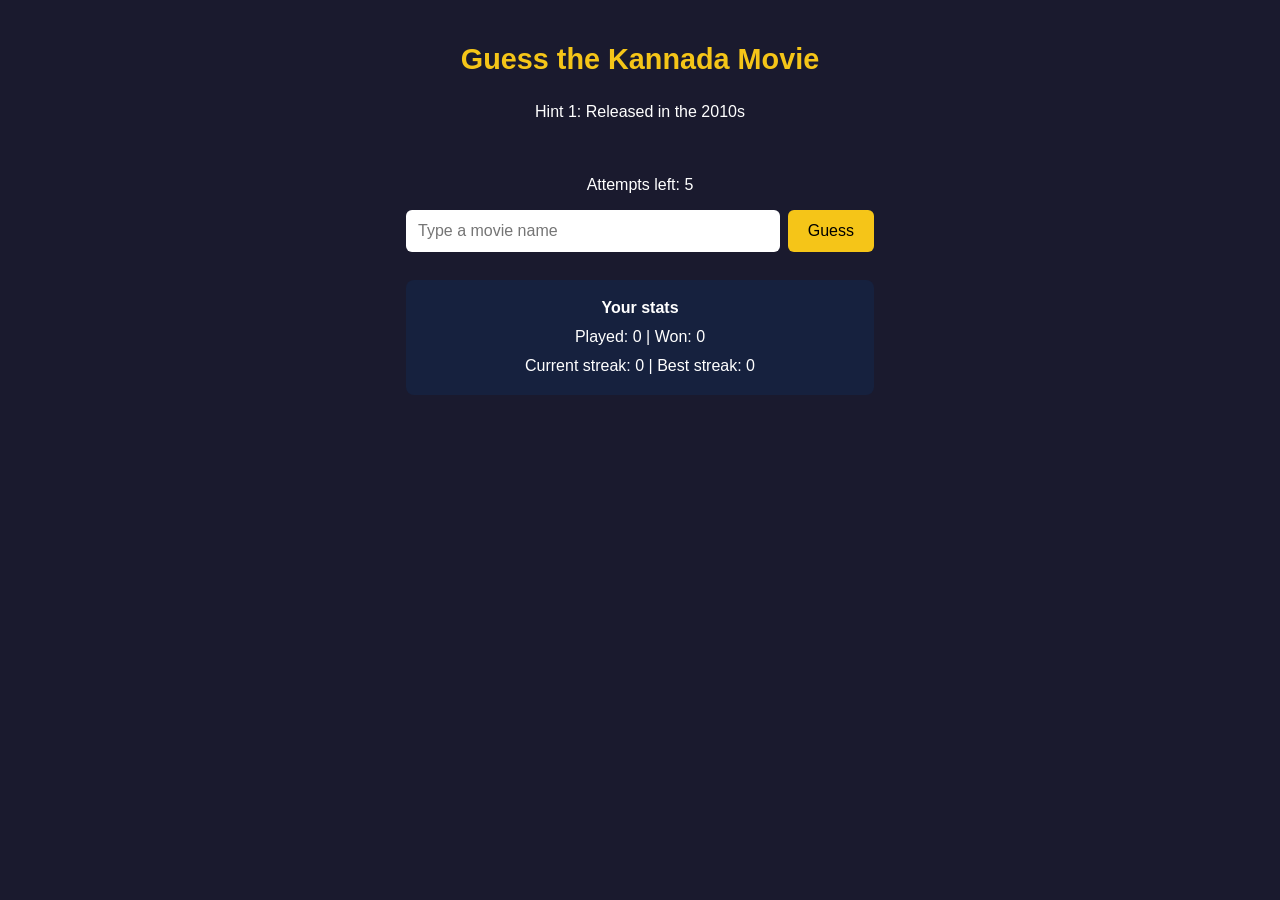
==== index.html @ 666d5594 "Add files via upload" ====
<!DOCTYPE html>
<html lang="en">
<head>
  <meta charset="UTF-8">
  <meta name="viewport" content="width=device-width, initial-scale=1.0">
  <title>Kannada Guess</title>
  <link rel="stylesheet" href="style.css">
</head>
<body>
  <h1>Guess the Kannada Movie</h1>

  <div id="hints"></div>
  <p id="attempts"></p>

  <div id="guess-row">
  <input type="text" id="guess-input" placeholder="Type a movie name">
  <button id="guess-button">Guess</button>
</div>

  <p id="message"></p>
  <button id="share-button" hidden>Share result</button>
  <div id="stats"></div>

  <script src="script.js"></script>
</body>
</html>
---- style.css ----
* {
  box-sizing: border-box;
}

body {
  font-family: Arial, sans-serif;
  background-color: #1a1a2e;
  color: #ffffff;
  max-width: 500px;
  margin: 0 auto;
  padding: 24px 16px;
  text-align: center;
}

h1 {
  color: #f5c518;
  font-size: 1.8rem;
}

#hints {
  margin: 24px 0 8px;
  min-height: 60px;
}

#hints p {
  line-height: 1.5;
  margin: 8px 0;
}

#guess-row {
  display: flex;
  gap: 8px;
  margin-top: 12px;
}

#guess-input {
  flex: 1;
  min-width: 0;
  padding: 12px;
  font-size: 16px;
  border-radius: 6px;
  border: none;
}

#guess-button {
  padding: 12px 20px;
  font-size: 16px;
  border-radius: 6px;
  border: none;
  background-color: #f5c518;
  cursor: pointer;
}

#guess-button:hover {
  background-color: #ffd84d;
}

#guess-button:disabled {
  opacity: 0.5;
  cursor: not-allowed;
}

#message {
  margin-top: 20px;
  font-weight: bold;
  line-height: 1.5;
}

#share-button {
  margin-top: 12px;
  padding: 12px 20px;
  font-size: 16px;
  border-radius: 6px;
  border: none;
  background-color: #4caf50;
  color: #ffffff;
  cursor: pointer;
}

#stats {
  margin-top: 28px;
  padding: 14px;
  background-color: #16213e;
  border-radius: 8px;
  line-height: 1.8;
}

/* Small phones */
@media (max-width: 480px) {
  body {
    padding: 16px 12px;
  }

  h1 {
    font-size: 1.4rem;
  }

  #share-button {
    width: 100%;
  }
}
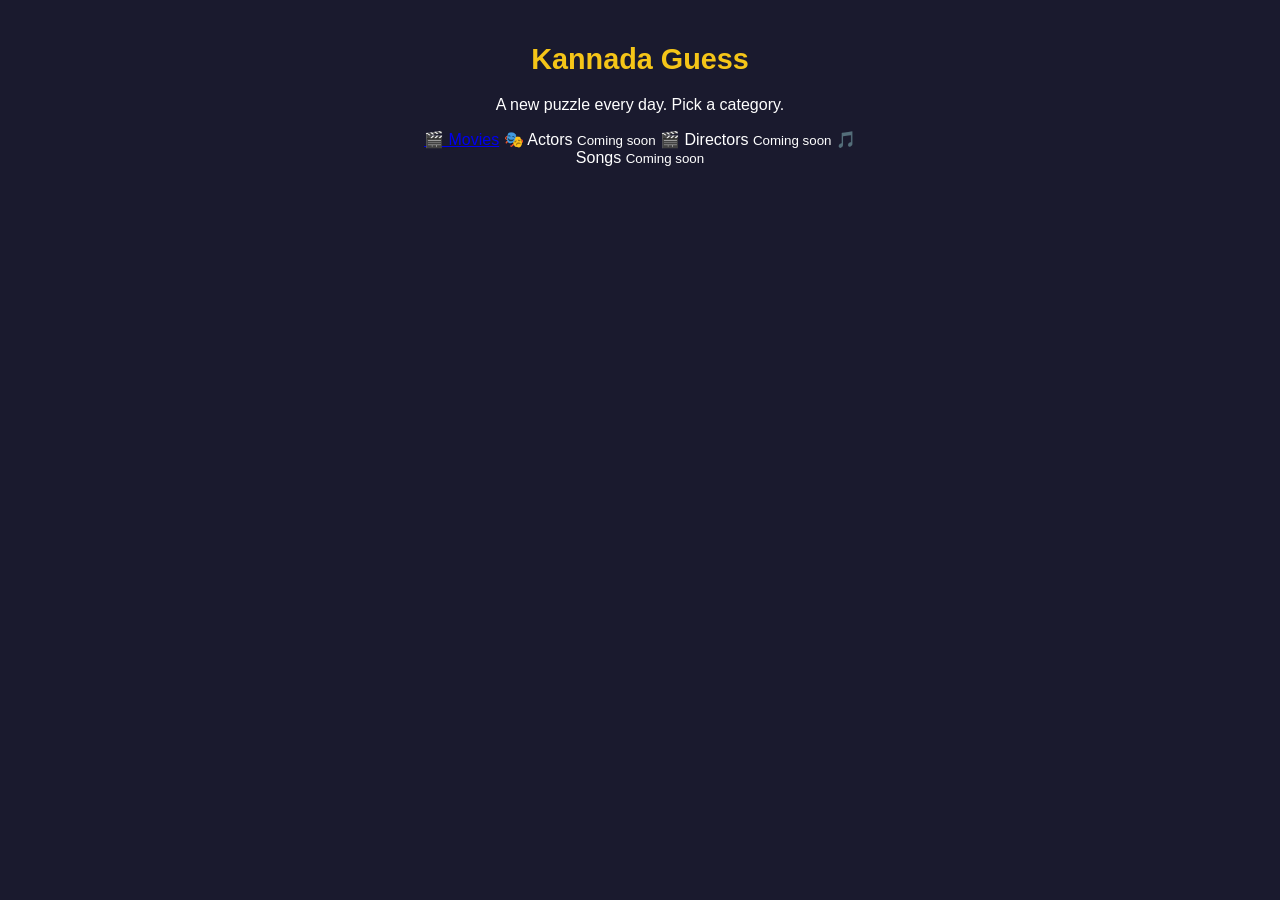
==== commit 02955194: "Update index.html" ====
--- a/index.html
+++ b/index.html
@@ -7,20 +7,14 @@
   <link rel="stylesheet" href="style.css">
 </head>
 <body>
-  <h1>Guess the Kannada Movie</h1>
+  <h1>Kannada Guess</h1>
+  <p>A new puzzle every day. Pick a category.</p>
 
-  <div id="hints"></div>
-  <p id="attempts"></p>
-
-  <div id="guess-row">
-  <input type="text" id="guess-input" placeholder="Type a movie name">
-  <button id="guess-button">Guess</button>
-</div>
-
-  <p id="message"></p>
-  <button id="share-button" hidden>Share result</button>
-  <div id="stats"></div>
-
-  <script src="script.js"></script>
+  <div id="categories">
+    <a class="tile" href="game.html?cat=movies">🎬 Movies</a>
+    <span class="tile disabled">🎭 Actors <small>Coming soon</small></span>
+    <span class="tile disabled">🎬 Directors <small>Coming soon</small></span>
+    <span class="tile disabled">🎵 Songs <small>Coming soon</small></span>
+  </div>
 </body>
-</html>+</html>
